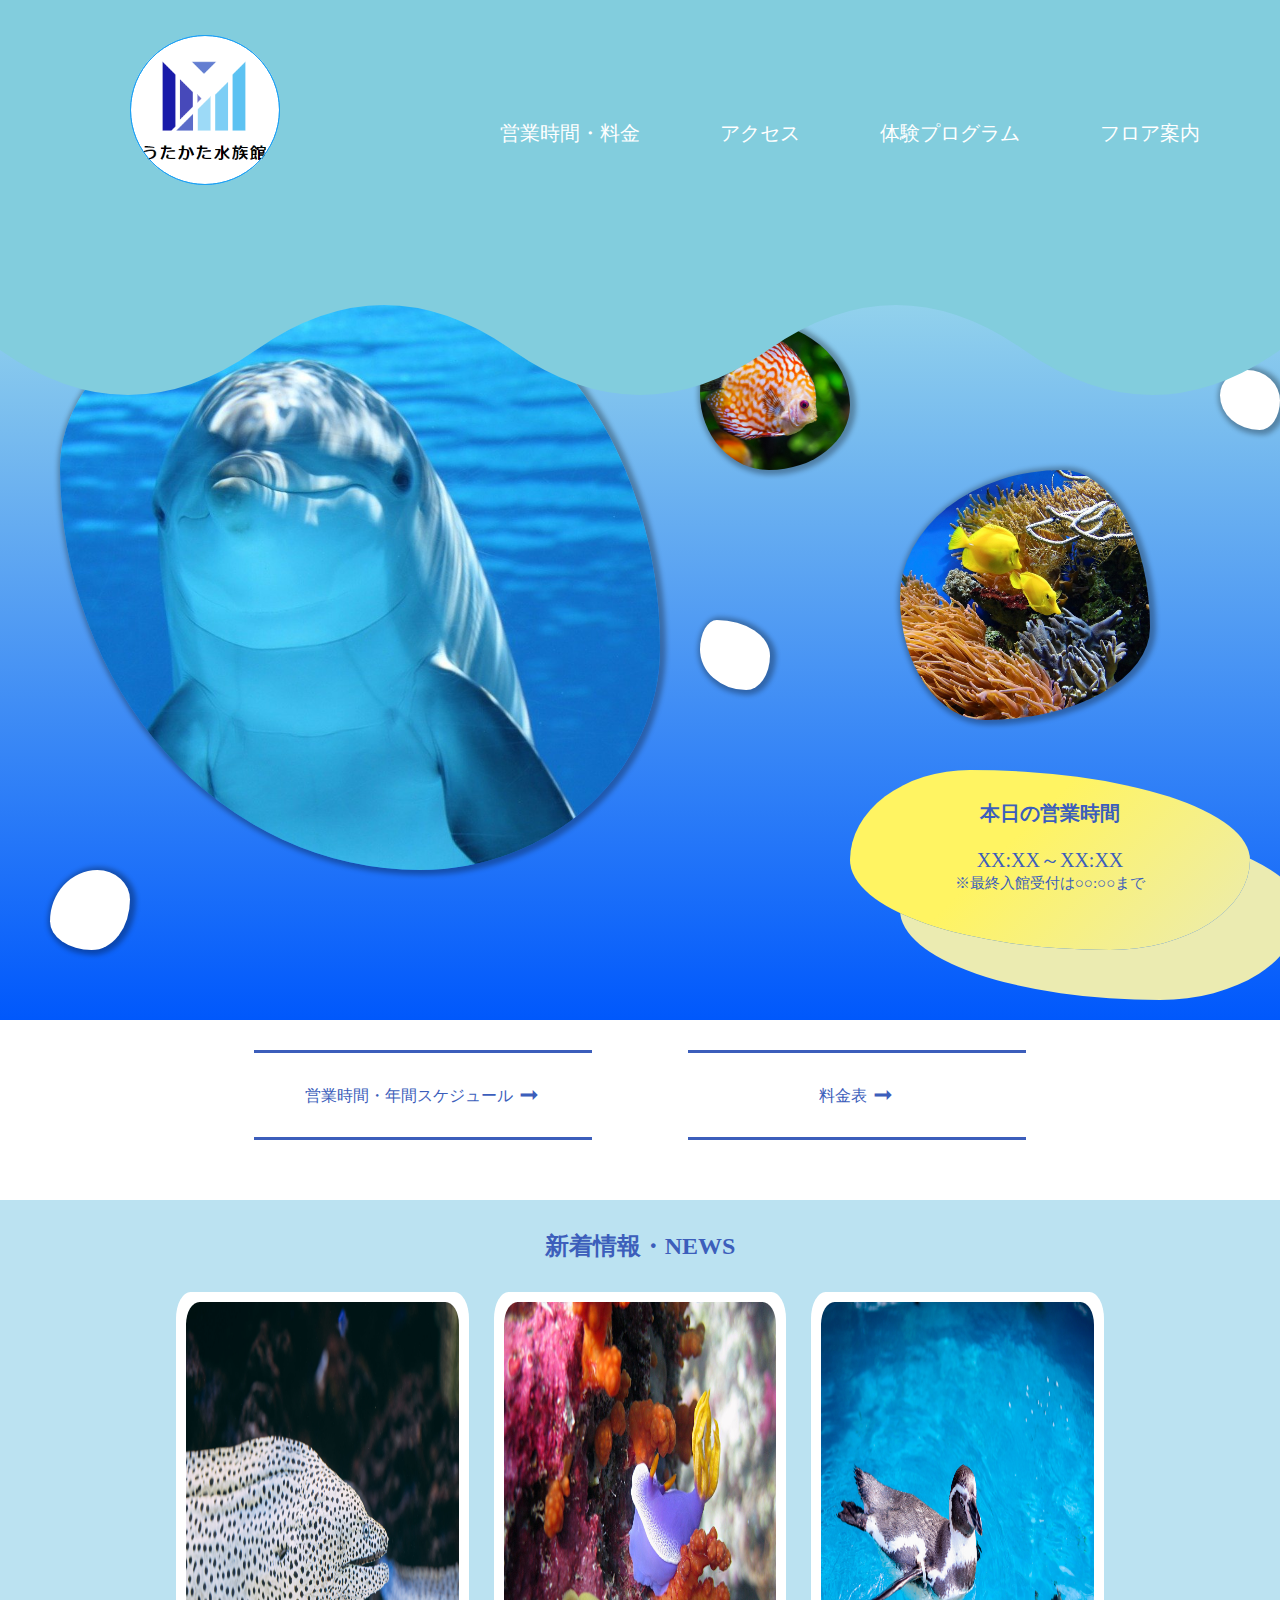
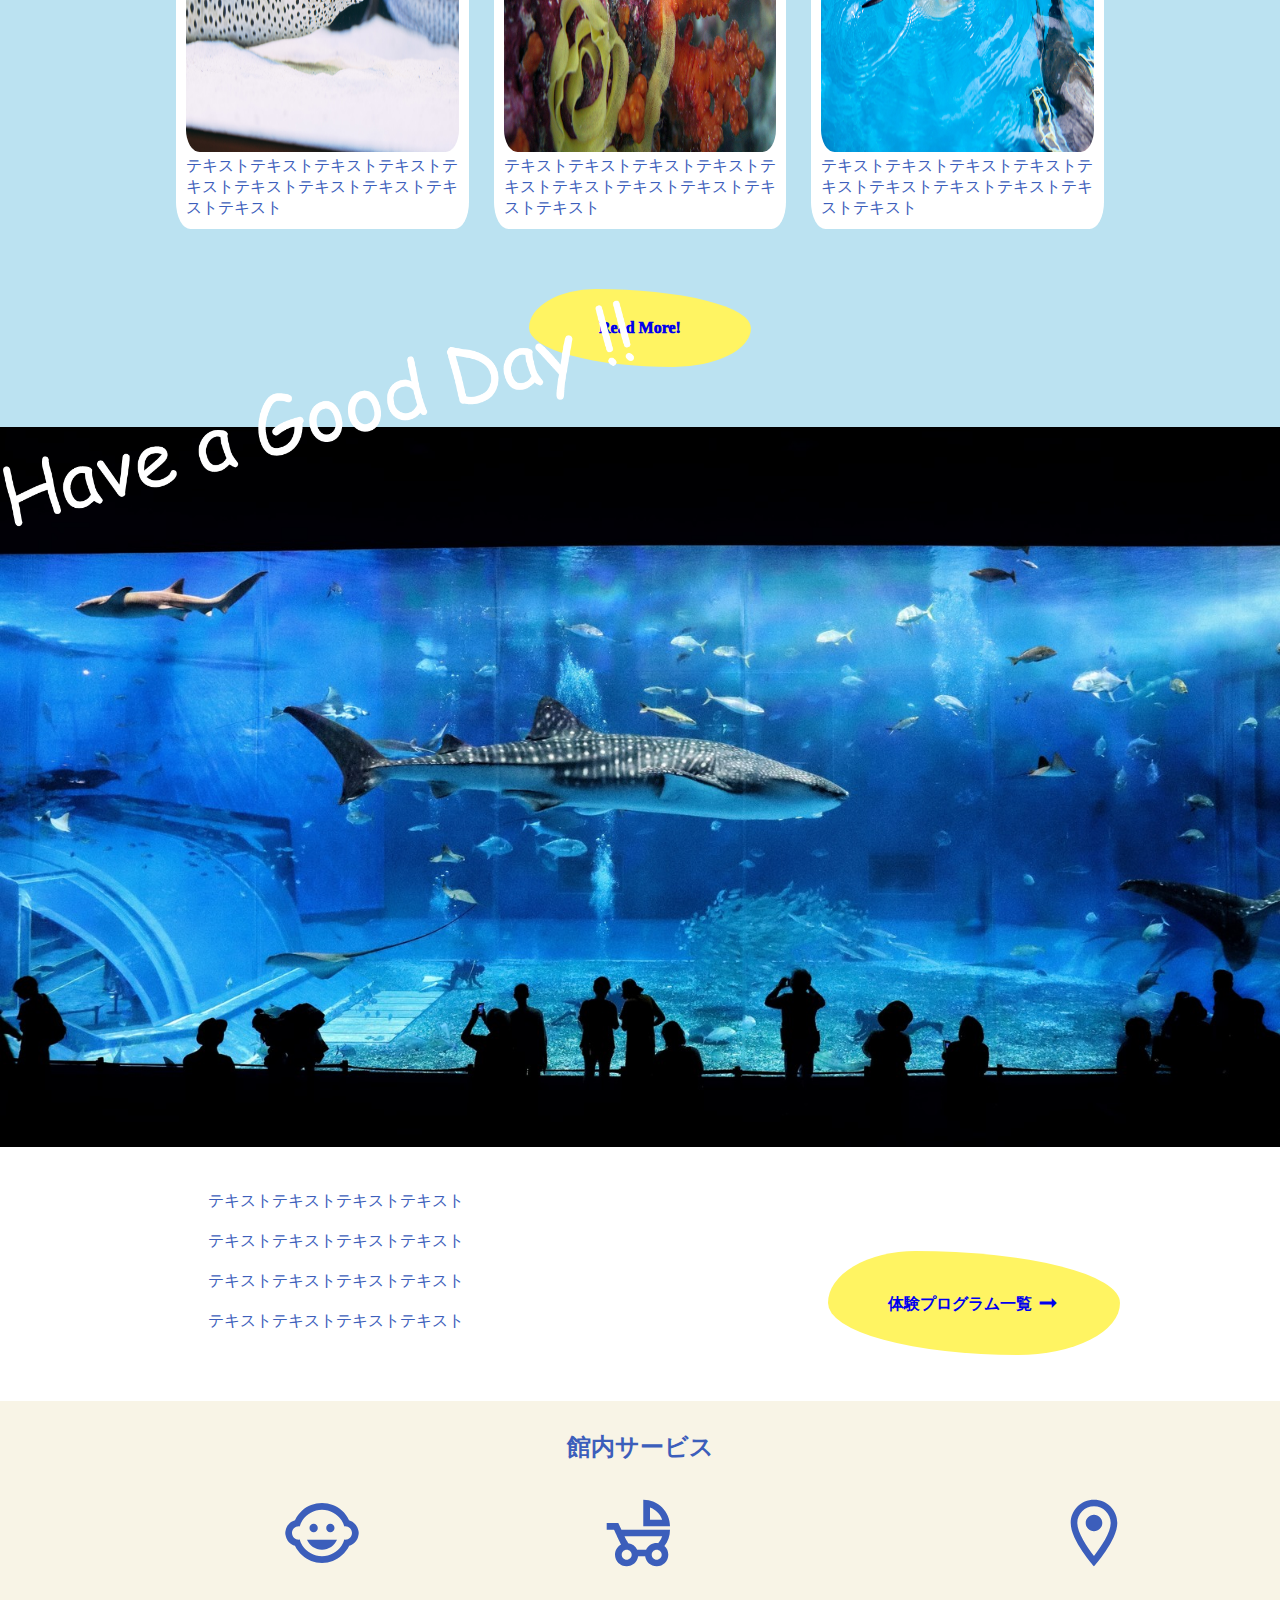
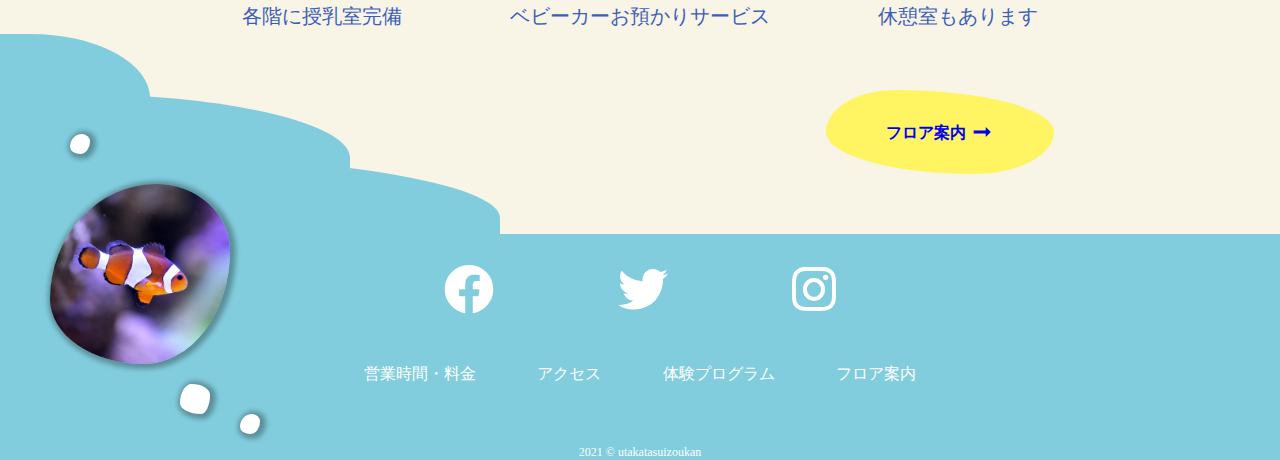
==== utakata/index.html @ a115dca4 "first commit" ====
<!DOCTYPE html>
<html lang="ja">
<head>
  <meta charset="utf-8">
  <link rel="stylesheet" href="css/style.css">
  <link href="https://fonts.googleapis.com/icon?family=Material+Icons+Outlined" rel="stylesheet">
  <link href="https://use.fontawesome.com/releases/v5.0.0/css/all.css" rel="stylesheet">

</head>
<body>
  <header id="header">
    <div class="header-wrapper">
      <div class="logo-img"></div>
      <nav>
        <ul>
          <li><a href="#">営業時間・料金</a></li>
          <li><a href="#">アクセス</a></li>
          <li><a href="#">体験プログラム</a></li>
          <li><a href="#">フロア案内</a></li>
        </ul>
      </nav>
    </div>
    <svg xmlns="http://www.w3.org/2000/svg" xmlns:xlink="http://www.w3.org/1999/xlink" viewBox="0 0 100 100" preserveAspectRatio="none" id="svg-bg">
      <path d="M0,0 v50 q10,10 20,0 t20,0 t20,0 t20,0 t20,0 v-50 Z" fill="#82cddd"></path>
    </svg>
  </header>

  <main>
    <div id="top-wrapper">
      <div class="dolphin"></div>
      <div class="fish1"></div>
      <div class="fish2"></div>
      <div class="bubble1"></div>
      <div class="bubble2"></div>
      <div class="bubble3"></div>
      <div class="bubble4"></div>
      <div class="today">
        <h4>本日の営業時間</h4>
        <p>XX:XX～XX:XX</p>
        <p>※最終入館受付は○○:○○まで</p> 
      </div>
    </div>
    <div id="link-wrapper" class="container">
      <a href="#" id="calendar">営業時間・年間スケジュール
        <span class="material-icons-outlined" id="arrow">
        arrow_right_alt</span>
      </a>
      <a href="#" id="price">料金表
        <span class="material-icons-outlined" id="arrow">
        arrow_right_alt</span>
      </a>
    </div>

    <div id="news-wrapper" class="container">
      <h2>新着情報・NEWS</h2>
      <div class="diary">
        <a href="" class="contents">
          <img src="img/diary_contents_1.jpg" alt="">
          <p>テキストテキストテキストテキストテキストテキストテキストテキストテキストテキスト
        　</p>        
        </a>
        <a href="" class="contents">
          <img src="img/diary_contents_2.jpg" alt="">
          <p>テキストテキストテキストテキストテキストテキストテキストテキストテキストテキスト
        　</p>        
        </a>
        <a href="" class="contents">
          <img src="img/diary_contents_3.jpg" alt="">
          <p>テキストテキストテキストテキストテキストテキストテキストテキストテキストテキスト
        　</p>        
        </a> 
      </div>
      <a href="#" id="read-more">Read More!</a>
    </div>

    <div id="program-wrapper">
      <img src="img/top_slide_1.jpg" alt="体験プログラムの画像です" id="slide">
      <img  id="message" src="img/パス 7.png" alt="">
      <div id="introduce" class="container">
        <p>テキストテキストテキストテキスト<br>テキストテキストテキストテキスト<br>テキストテキストテキストテキスト<br>テキストテキストテキストテキスト</p>
        <a href="#" id="programs">体験プログラム一覧
          <span class="material-icons-outlined" id="arrow">  
            arrow_right_alt
          </span>
        </a>
      </div>
    </div>

    <div id="service-wrapper">
      <div class="container">
        <h2>館内サービス</h2>
        <div class="flex-service">
          <div class="service">
            <span class="material-icons-outlined">
              child_care
            </span>
            <p>各階に授乳室完備</p>
          </div>
          <div class="service">
            <span class="material-icons-outlined">
              child_friendly
              </span>
            <p>ベビーカーお預かりサービス</p>
          </div>
          <div class="service">
            <span class="material-icons-outlined">
              bedroom_baby
            </span>
            <p>休憩室もあります</p>
          </div>
        </div>
        <a href="#" id="floor-map">フロア案内
          <span class="material-icons-outlined" id="arrow">
            arrow_right_alt
          </span>
        </a>
      </div>
    </div>
  </main>
  <footer id="footer">
    <div class="container">
      <div class="sns-icon">
        <ul> 
          <li><i class="fab fa-facebook"></i></li>
          <li><i class="fab fa-twitter"></i></li>
          <li><i class="fab fa-instagram"></i></li>
        </ul>
      </div>
      <nav class="footer-menu">
        <ul>
          <li><a href="#">営業時間・料金</a></li>
          <li><a href="#">アクセス</a></li>
          <li><a href="#">体験プログラム</a></li>
          <li><a href="#">フロア案内</a></li>
        </ul>
      </nav> 
    </div>
    <p>2021 © utakatasuizoukan</p>
    <div class="footer-deco1"></div>
    <div class="footer-deco2"></div>
    <div class="footer-deco3"></div>
    <div class="fish-logo"></div>
    <div class="bubble5"></div>
    <div class="bubble6"></div>
    <div class="bubble7"></div>
  </footer>

  <script src="js/main.js"></script>

</body>
</html>
---- utakata/css/style.css ----
* {
  margin: 0;
  padding: 0;
  box-sizing: border-box;
}

html, body {
  font-size: 100%;
  color: #3C5EBB;
  width: 100%;
  height: auto;
}

ul {
  list-style: none;
  margin: 0;
  padding: 0;
}

a {
  text-decoration: none;
  user-select: none;
}

img {
  max-width: 100%;
}

.container {
  width: 80%;
  margin: 0 auto;
  padding: 30px 30px 60px 30px;
}

#arrow {
  vertical-align: bottom;
  font-weight: bold;
}

/* ------------------------------------
ヘッダー部分
------------------------------------ */
#header {
  width: 100%;
  height: 210px;  
}

#header .header-wrapper {
  position: relative;
  display: flex;
  justify-content: space-between;
  z-index: 1;
}

#header .header-wrapper .logo-img {
  width: 150px;
  height: 150px;
  background: url(../img/logo.png);
  background-position: center;
  background-size: cover;
  border-radius: 50%;
  margin-left: 130px;
  margin-top: 35px;
  cursor: pointer;
}

.logo-img::before, .logo-img::after {
  content: "";
  display: block;
  position: absolute;
  top: 35px;
  left: 130px;
  margin: auto;
  width: 150px;
  height: 150px;
  border: 1px solid #1da1f2;
  border-radius: 50%;
  box-sizing: border-box;
  pointer-events: none;
}

.logo-ing:hover {
  box-shadow: 0 0 20px #1da1f2;
}

.logo-img:hover::before, 
.logo-img:hover::after {
  animation: pulsate 2s linear infinite;
}

.logo-img:hover::after {
  animation-delay: 1s;
}

@keyframes pulsate {
  0% {
    transform: scale(1);
    opacity: 1;
  }

  100% {
    transform: scale(2);
    opacity: 0;
  }
}

#header .header-wrapper ul {
  display: flex;
  margin-top: 120px; 
}

#header .header-wrapper ul li {
  margin-right: 80px;
}

#header .header-wrapper ul li a {
  color: white;
  font-size: 20px;
  transition: all 1s;
}

#header .header-wrapper ul li a:hover {
  color: #3C5EBB;
  opacity: 0.8;
  font-size: 25px;
  transition: all 1s;
}


#header #svg-bg {
  position: absolute;
  width: 100%;
  height: 100%;
  top: -100px;
  left: 0;
}


/* ----------------------------------------
トップ部分
---------------------------------------- */
#top-wrapper {
  background: linear-gradient(#ade8e9, #0058fc);
  height: 850px;
  margin-top: -40px;
  padding-top: 60px;
  position: relative;
  z-index: -1;
}

#top-wrapper .dolphin {
  width: 600px;
  height: 600px;
  background-image: url(../img/top_wrap_1.jpg);
  background-position: center;
  background-size: cover;
  border-radius: 51% 49% 40% 60% / 33% 63% 37% 67%;
  box-shadow: 2px 1px 5px 4px rgba(0, 0, 0, 0.3);
  position: absolute;
  top: 100px;
  left: 60px;
}

#top-wrapper .fish1 {
  width: 250px;
  height: 250px;
  background: white;
  position: absolute;
  top: 300px;
  left: 900px;
  background-image: url(../img/top_wrap_2.jpg);
  background-position: center;
  background-size: cover;
  border-radius: 65% 35% 66% 34% / 51% 63% 37% 49%; 
  box-shadow: 2px 1px 5px 4px rgba(0, 0, 0, 0.3);
}

#top-wrapper .fish2 {
  width: 150px;
  height: 150px;
  background: white;
  position: absolute;
  top: 150px;
  left: 700px;
  background-image: url(../img/top_wrap_3.jpg);
  background-position: center;
  background-size: cover;
  border-radius: 32% 68% 54% 46% / 49% 57% 43% 51%;
  box-shadow: 2px 1px 5px 4px rgba(0, 0, 0, 0.3);
}

#top-wrapper .bubble1 {
  width: 80px;
  height: 80px;
  background: white;
  border-radius: 59% 41% 48% 52% / 64% 37% 63% 36%;
  box-shadow: 2px 1px 5px 4px rgba(0, 0, 0, 0.3);
  position: absolute;
  top: 700px;
  left: 50px;
}

#top-wrapper .bubble2 {
  width: 80px;
  height: 80px;
  background: white;
  border-radius: 39% 61% 31% 69% / 64% 37% 63% 36%;
  box-shadow: 2px 1px 5px 4px rgba(0, 0, 0, 0.3);
  position: absolute;
  top: 90px;
  left: 1000px;
}

#top-wrapper .bubble3 {
  width: 70px;
  height: 70px;
  background: white;
  border-radius: 24% 76% 34% 66% / 42% 51% 49% 58%; 
  box-shadow: 2px 1px 5px 4px rgba(0, 0, 0, 0.3);
  position: absolute;
  top: 450px;
  left: 700px;
}

#top-wrapper .bubble4 {
  width: 60px;
  height: 60px;
  background: white;
  border-radius: 45% 55% 34% 66% / 42% 51% 49% 58%;
  box-shadow: 2px 1px 5px 4px rgba(0, 0, 0, 0.3);
  position: absolute;
  top: 200px;
  left: 1220px;
}


#top-wrapper .today {
  background: #FFF462;
  width: 400px;
  height: 180px;
  /* border: 1px solid #333; */
  position: absolute;
  top: 600px;
  left: 850px;
  text-align: center;
  padding: 30px;
  font-size: 20px;
  border-radius: 30% 70% 35% 65% / 50% 50% 50% 50%;
  box-shadow: 50px 50px 0 #ebebb1;
  background: -webkit-linear-gradient(-45deg, #FFF462 40%, #ebebb1 100%); 
}


#top-wrapper .today h4 {
  margin-bottom: 20px;
}

#top-wrapper .today p:nth-child(3) {
  font-size: 15px;
}

/* ----------------------------------
営業カレンダー・料金表リンク部分
---------------------------------- */
#link-wrapper {
  display: flex;
  justify-content: space-evenly;
}

#link-wrapper a {
  display: inline-block;
  width: 35%;
  text-align: center;
  color: #3C5EBB;
  transition: all 1s;
}

#link-wrapper a:hover {
  opacity: 0.7;
  transform: scale(1.1);
  transition: all 1s;
}

#link-wrapper #calendar {
  padding: 30px;
  border-top: 3px solid #3C5EBB;
  border-bottom: 3px solid #3C5EBB;
}

#link-wrapper #price {
  padding: 30px;
  border-top: 3px solid #3C5EBB;
  border-bottom: 3px solid #3C5EBB;
}

/* --------------------------------------------
ニュース部分
-------------------------------------------- */
#news-wrapper {
  text-align: center;
  width: 100%;
  background: #BBE2F1;
}

#news-wrapper h2 {
  margin-bottom: 30px;
}

#news-wrapper .diary {
  width: 80%;
  margin: 0 auto;
  display: flex;
  justify-content: space-evenly;
}

#news-wrapper .diary .contents {
  background: white;
  width: 30%; 
  padding: 10px;
  border-radius: 5%;
  color: #3C5EBB;
}

#news-wrapper .diary .contents:hover {
  opacity: 0.8;
}

#news-wrapper .diary .contents img {
  width: 100%;
  height: 50vh;
  border-radius: 5%;
}

#news-wrapper .diary .contents p {
  text-align: left;
}

#news-wrapper #read-more {
  display: inline-block;
  background: #FFF462;
  padding: 30px 70px; 
  border-radius: 30% 70% 35% 65% / 50% 50% 50% 50%;
  margin: 60px 0 auto;
  font-weight: 1000;
  transition: all 1s;
}

#news-wrapper #read-more:hover {
  opacity: 0.8;
  transform: scale(1.2, 1.2);
  transition: all 1s;
}



/* 
------------------------------------------
体験・プログラム部分
------------------------------------------ */
#program-wrapper #slide {
  width: 100%;
  height: 80vh;
  object-fit: cover;
}

#program-wrapper #message {
  width: 50%;
  position: absolute;
  top: 1900px;
  left: 0;
  transition: rotate(-10deg);
}

#program-wrapper #introduce {
  position: relative;
}

#program-wrapper #introduce p {
  display: inline-block;
  line-height: 40px;
  margin-left: 50px;
  background: white;
  
}

#program-wrapper #introduce a {
  display: inline-block;
  position: absolute;
  top: 100px;
  left: 700px;
  background: #FFF462;
  padding: 40px 60px; 
  border-radius: 30% 70% 35% 65% / 50% 50% 50% 50%;
  font-weight: 1000;
  transition: all 1s;
}

#program-wrapper #introduce a:hover {
  opacity: 0.7;
  transform: scale(1.2, 1.2);
  transition: all 1s;
}


/* ---------------------------------------
館内サービス部分
--------------------------------------- */
#service-wrapper {
  background: #F8F4E6;
  text-align: center;
}

#service-wrapper .flex-service {
  display: flex;
  justify-content: space-evenly;
  
}

#service-wrapper .flex-service .service {
  width: 30%;
  margin: 0 10px;
}

#service-wrapper .flex-service .service .material-icons-outlined {
  font-size: 80px;
  margin: 30px 0;
}

#service-wrapper .flex-service .service p {
  font-size: 20px;
}

#service-wrapper #floor-map {
  display: inline-block;
  margin: 60px 0 0 600px; 
  background: #FFF462;
  padding: 30px 60px; 
  border-radius: 30% 70% 35% 65% / 50% 50% 50% 50%;
  font-weight: 1000;
  transition: all 1s;
}

#service-wrapper #floor-map:hover {
  opacity: 0.8;
  transform: scale(1.2, 1.2);
  transition: all 1s;
}


/* -----------------------------------------
フッター部分
----------------------------------------- */
#footer {
  background: #82cddd;
  color: white;
  position: relative;
}


#footer  .sns-icon ul {
  text-align: center;
  
}

#footer  .sns-icon ul li {
  display: inline-block;
  margin: 0 60px;
}

#footer .sns-icon i {
  font-size: 50px;
  cursor: pointer;
  transition: all 1s;
}

#footer .sns-icon i:hover {
  color: #3C5EBB;
  opacity: 0.8;
  transform: scale(1.5, 1.5);
  transition: all 1s;

}


#footer .footer-menu {
  width: 70%;
  margin: 0 auto;
}

#footer .footer-menu ul {
  display: flex;
  justify-content: space-evenly;
  margin-top: 50px;
  align-items: center;
}

#footer .footer-menu ul li a {
  color: white;
  transition: all 1s;
}

#footer .footer-menu ul li a:hover {
  color: #3C5EBB;
  opacity: 0.8;
  font-size: 20px;
  transition: all 1s;
}

#footer p {
  font-size: 12px;
  text-align: center;
}

#footer .footer-deco1 {
  width: 150px;
  height: 80px;
  border-top-right-radius: 80%;
  background: #82cddd;
  position: absolute;
  top: -200px;
  left: 0; 
}

#footer .footer-deco2 {
  width: 350px;
  height: 80px;
  border-top-right-radius: 80%;
  background: #82cddd;
  position: absolute;
  top: -140px;
  left: 0; 
}

#footer .footer-deco3 {
  width: 500px;
  height: 80px;
  border-top-right-radius: 80%;
  background: #82cddd;
  position: absolute;
  top: -80px;
  left: 0;
}

#footer .fish-logo {
  width: 180px;
  height: 180px;
  background: url(../img/footer_logo.jpg);
  background-position: center;
  background-size: cover;
  border-radius: 59% 41% 48% 52% / 64% 37% 63% 36%;
  box-shadow: 2px 1px 5px 4px rgba(0, 0, 0, 0.3);
  position: absolute;
  top: -50px;
  left: 50px;
}

#footer .bubble5 {
  width: 20px;
  height: 20px;
  background: white;
  border-radius: 59% 41% 48% 52% / 64% 37% 63% 36%;
  box-shadow: 2px 1px 5px 4px rgba(0, 0, 0, 0.3);
  position: absolute;
  top: -100px;
  left: 70px;
}

#footer .bubble6 {
  width: 30px;
  height: 30px;
  background: white;
  border-radius: 39% 61% 31% 69% / 64% 37% 63% 36%;
  box-shadow: 2px 1px 5px 4px rgba(0, 0, 0, 0.3);
  position: absolute;
  top: 150px;
  left: 180px;
}

#footer .bubble7 {
  width: 20px;
  height: 20px;
  background: white;
  border-radius: 59% 41% 48% 52% / 64% 37% 63% 36%;
  box-shadow: 2px 1px 5px 4px rgba(0, 0, 0, 0.3);
  position: absolute;
  top: 180px;
  left: 240px;
}
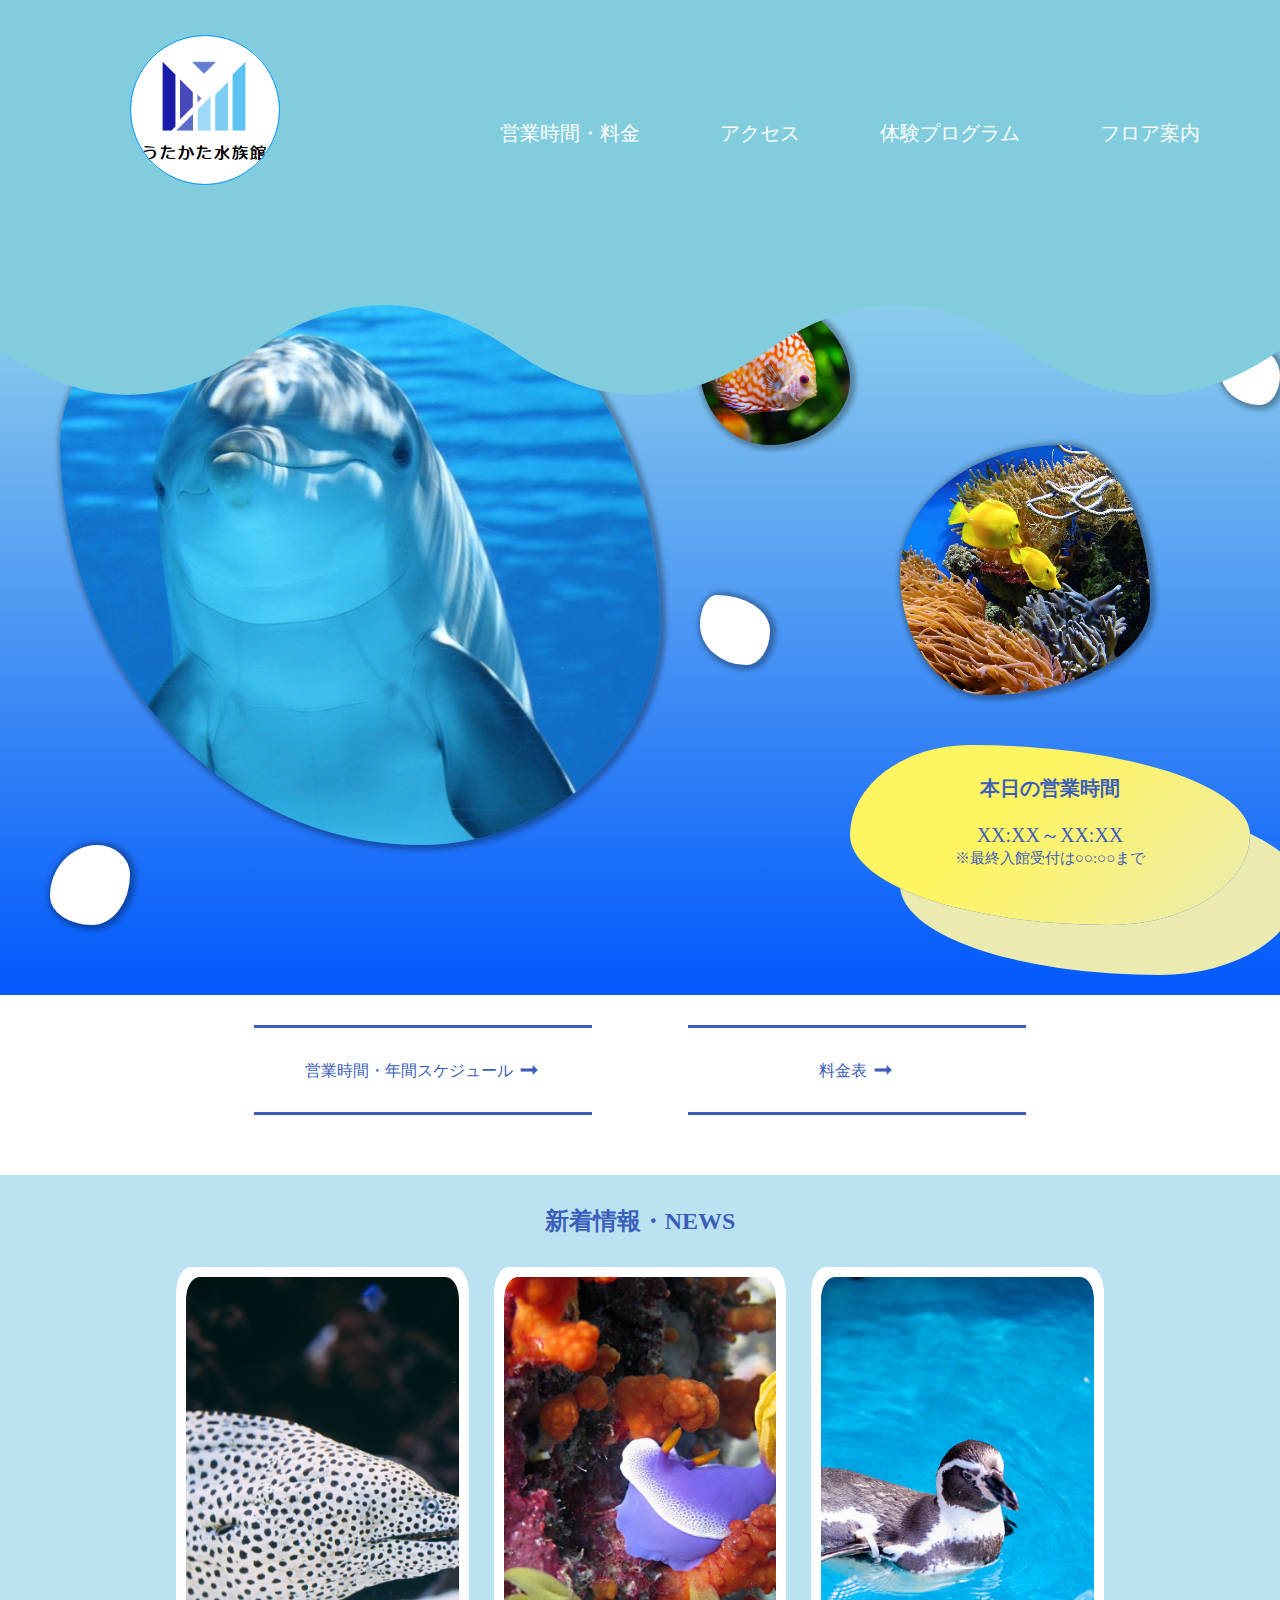
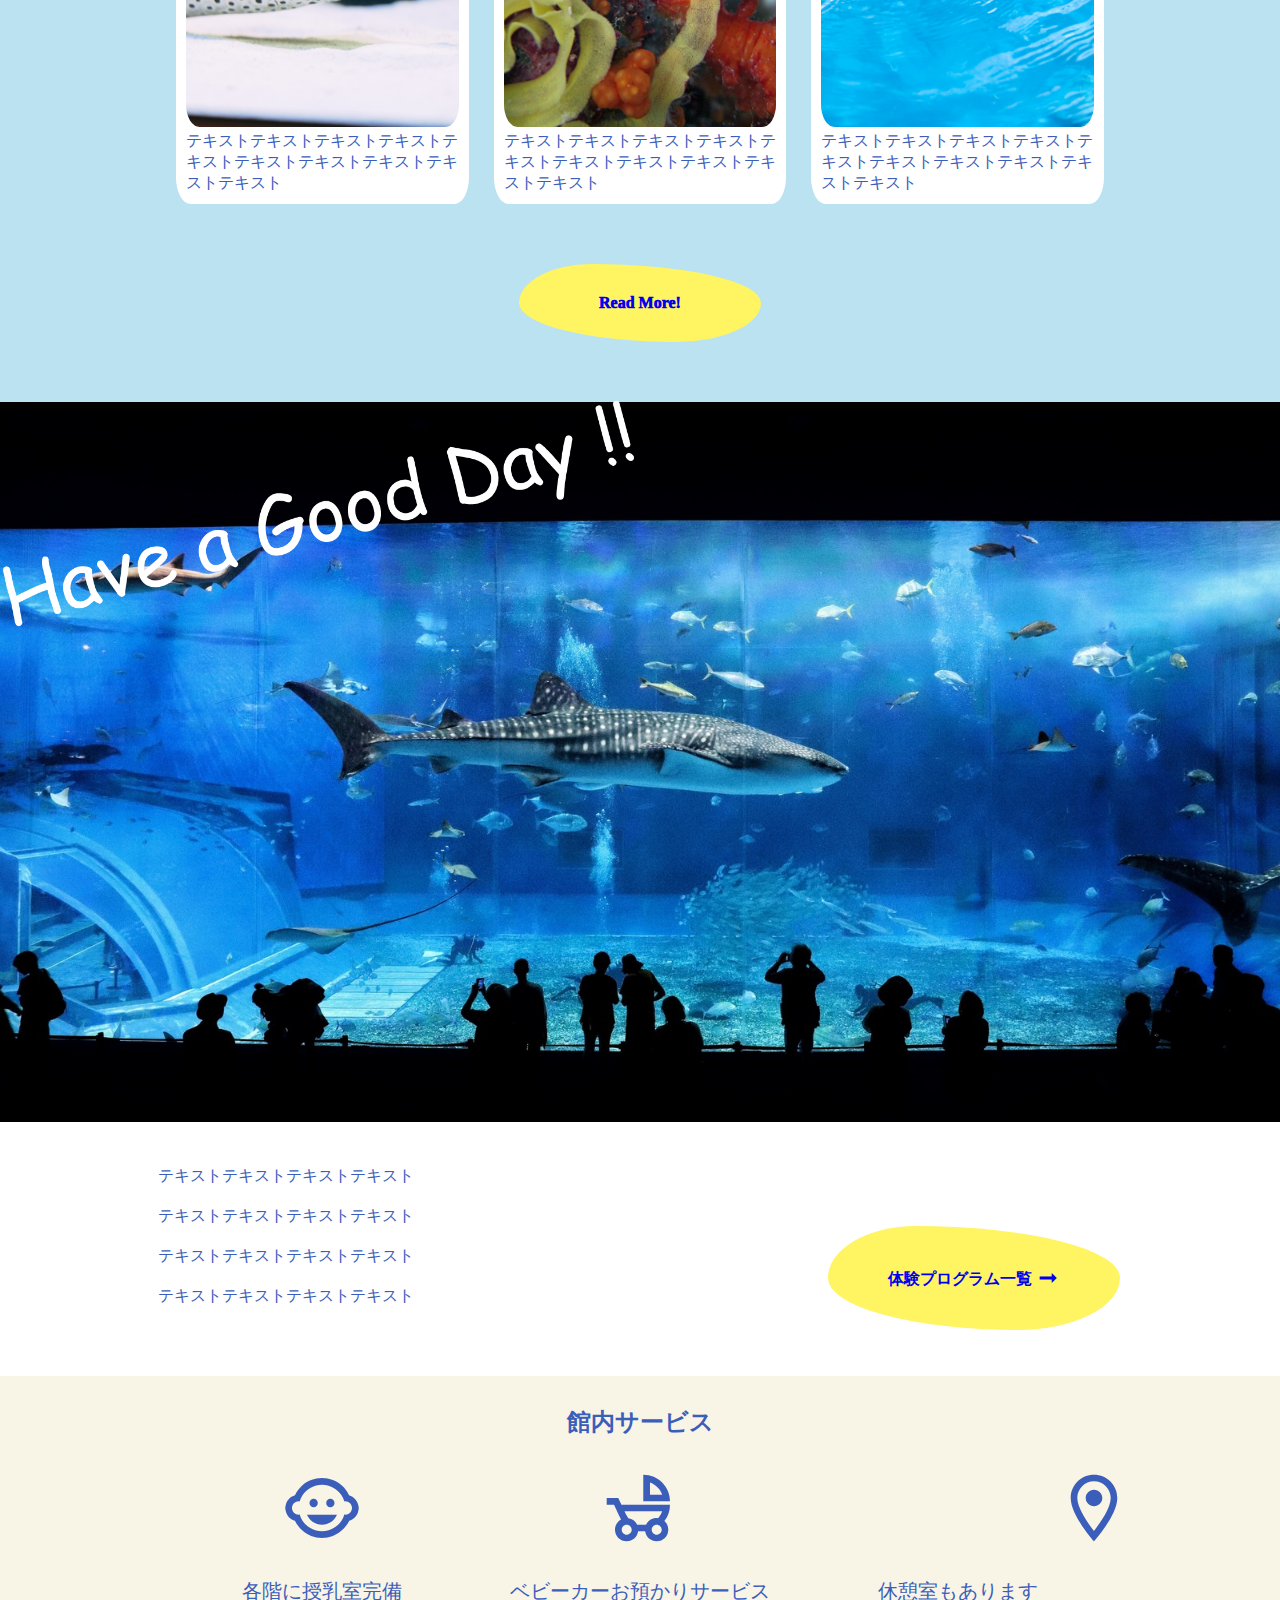
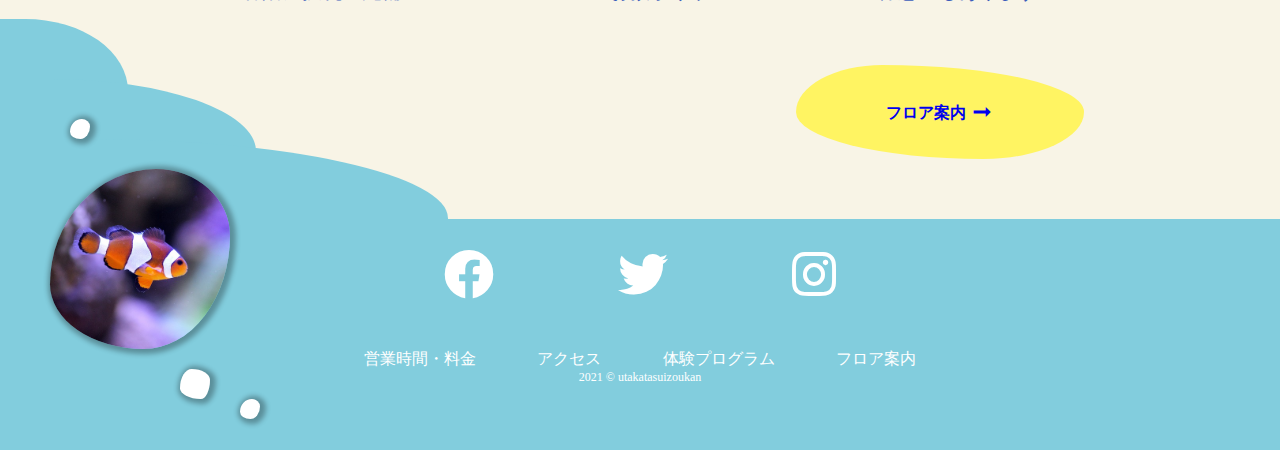
==== commit 8b300291: "jsファイル作成、cssレスポンシブ設定”" ====
--- a/utakata/index.html
+++ b/utakata/index.html
@@ -2,6 +2,7 @@
 <html lang="ja">
 <head>
   <meta charset="utf-8">
+  <meta name=”viewport” content=”width=device-width,initial-scale=1.0″>
   <link rel="stylesheet" href="css/style.css">
   <link href="https://fonts.googleapis.com/icon?family=Material+Icons+Outlined" rel="stylesheet">
   <link href="https://use.fontawesome.com/releases/v5.0.0/css/all.css" rel="stylesheet">
@@ -13,9 +14,9 @@
       <div class="logo-img"></div>
       <nav>
         <ul>
-          <li><a href="#">営業時間・料金</a></li>
-          <li><a href="#">アクセス</a></li>
-          <li><a href="#">体験プログラム</a></li>
+          <li><a href="price.html#schedule">営業時間・料金</a></li>
+          <li><a href="acsess.html#acsess-map">アクセス</a></li>
+          <li><a href="program.html#program">体験プログラム</a></li>
           <li><a href="#">フロア案内</a></li>
         </ul>
       </nav>
@@ -39,13 +40,23 @@
         <p>XX:XX～XX:XX</p>
         <p>※最終入館受付は○○:○○まで</p> 
       </div>
+      <!-- <div class="today-sp">
+        <h4>本日の営業時間</h4>
+        <p>XX:XX～XX:XX</p>
+        <p>※最終入館受付は○○:○○まで</p>   
+      </div> -->
+    </div>
+    <div id="today-sp">
+      <h4>本日の営業時間</h4>
+      <p>XX:XX～XX:XX</p>
+      <p>※最終入館受付は○○:○○まで</p>  
     </div>
     <div id="link-wrapper" class="container">
-      <a href="#" id="calendar">営業時間・年間スケジュール
+      <a href="price.html#schedule" id="calendar">営業時間・年間スケジュール
         <span class="material-icons-outlined" id="arrow">
         arrow_right_alt</span>
       </a>
-      <a href="#" id="price">料金表
+      <a href="price.html#price" id="price">料金表
         <span class="material-icons-outlined" id="arrow">
         arrow_right_alt</span>
       </a>
@@ -78,7 +89,7 @@
       <img  id="message" src="img/パス 7.png" alt="">
       <div id="introduce" class="container">
         <p>テキストテキストテキストテキスト<br>テキストテキストテキストテキスト<br>テキストテキストテキストテキスト<br>テキストテキストテキストテキスト</p>
-        <a href="#" id="programs">体験プログラム一覧
+        <a href="program.html#program" id="programs">体験プログラム一覧
           <span class="material-icons-outlined" id="arrow">  
             arrow_right_alt
           </span>
@@ -117,6 +128,7 @@
       </div>
     </div>
   </main>
+  
   <footer id="footer">
     <div class="container">
       <div class="sns-icon">
@@ -128,24 +140,23 @@
       </div>
       <nav class="footer-menu">
         <ul>
-          <li><a href="#">営業時間・料金</a></li>
-          <li><a href="#">アクセス</a></li>
-          <li><a href="#">体験プログラム</a></li>
+          <li><a href="price.html#schedule">営業時間・料金</a></li>
+          <li><a href="acsess.html#acsess-map">アクセス</a></li>
+          <li><a href="program.html#program">体験プログラム</a></li>
           <li><a href="#">フロア案内</a></li>
         </ul>
       </nav> 
+      <p>2021 © utakatasuizoukan</p>
+      <div class="footer-deco1"></div>
+      <div class="footer-deco2"></div>
+      <div class="footer-deco3"></div>
+      <div class="fish-logo"></div>
+      <div class="bubble5"></div>
+      <div class="bubble6"></div>
+      <div class="bubble7"></div>
     </div>
-    <p>2021 © utakatasuizoukan</p>
-    <div class="footer-deco1"></div>
-    <div class="footer-deco2"></div>
-    <div class="footer-deco3"></div>
-    <div class="fish-logo"></div>
-    <div class="bubble5"></div>
-    <div class="bubble6"></div>
-    <div class="bubble7"></div>
   </footer>
 
   <script src="js/main.js"></script>
-
 </body>
 </html>--- a/utakata/css/style.css
+++ b/utakata/css/style.css
@@ -42,7 +42,7 @@
 ------------------------------------ */
 #header {
   width: 100%;
-  height: 210px;  
+  height: auto;  
 }
 
 #header .header-wrapper {
@@ -141,6 +141,7 @@
 ---------------------------------------- */
 #top-wrapper {
   background: linear-gradient(#ade8e9, #0058fc);
+  width: 100%;
   height: 850px;
   margin-top: -40px;
   padding-top: 60px;
@@ -238,7 +239,6 @@
   background: #FFF462;
   width: 400px;
   height: 180px;
-  /* border: 1px solid #333; */
   position: absolute;
   top: 600px;
   left: 850px;
@@ -259,6 +259,27 @@
   font-size: 15px;
 }
 
+/* --------------------------------------
+モバイル版「本日の営業時間」
+-------------------------------------- */
+#today-sp {
+  background: #FFF462;
+  width: 100%;
+  font-size: 20px;
+  text-align: center;
+  display: none;
+}
+
+#today-sp h4 {
+  margin-bottom: 20px;
+}
+
+#today-sp p:nth-child(3) {
+  font-size: 15px;
+}
+
+
+
 /* ----------------------------------
 営業カレンダー・料金表リンク部分
 ---------------------------------- */
@@ -319,16 +340,21 @@
   padding: 10px;
   border-radius: 5%;
   color: #3C5EBB;
+  transition: all 1s;
+  display: block;   /* 追加 */
 }
 
 #news-wrapper .diary .contents:hover {
   opacity: 0.8;
+  transform: scale(1.1, 1.1);
+  transition: all 1s;
 }
 
 #news-wrapper .diary .contents img {
   width: 100%;
   height: 50vh;
   border-radius: 5%;
+  object-fit: cover;  /* 追加 */
 }
 
 #news-wrapper .diary .contents p {
@@ -338,7 +364,7 @@
 #news-wrapper #read-more {
   display: inline-block;
   background: #FFF462;
-  padding: 30px 70px; 
+  padding: 30px 80px; 
   border-radius: 30% 70% 35% 65% / 50% 50% 50% 50%;
   margin: 60px 0 auto;
   font-weight: 1000;
@@ -366,9 +392,8 @@
 #program-wrapper #message {
   width: 50%;
   position: absolute;
-  top: 1900px;
+  top: 2000px;
   left: 0;
-  transition: rotate(-10deg);
 }
 
 #program-wrapper #introduce {
@@ -378,9 +403,7 @@
 #program-wrapper #introduce p {
   display: inline-block;
   line-height: 40px;
-  margin-left: 50px;
-  background: white;
-  
+  background: white;  
 }
 
 #program-wrapper #introduce a {
@@ -395,6 +418,7 @@
   transition: all 1s;
 }
 
+
 #program-wrapper #introduce a:hover {
   opacity: 0.7;
   transform: scale(1.2, 1.2);
@@ -413,7 +437,6 @@
 #service-wrapper .flex-service {
   display: flex;
   justify-content: space-evenly;
-  
 }
 
 #service-wrapper .flex-service .service {
@@ -434,7 +457,7 @@
   display: inline-block;
   margin: 60px 0 0 600px; 
   background: #FFF462;
-  padding: 30px 60px; 
+  padding: 35px 90px; 
   border-radius: 30% 70% 35% 65% / 50% 50% 50% 50%;
   font-weight: 1000;
   transition: all 1s;
@@ -459,7 +482,6 @@
 
 #footer  .sns-icon ul {
   text-align: center;
-  
 }
 
 #footer  .sns-icon ul li {
@@ -478,7 +500,6 @@
   opacity: 0.8;
   transform: scale(1.5, 1.5);
   transition: all 1s;
-
 }
 
 
@@ -509,11 +530,12 @@
 #footer p {
   font-size: 12px;
   text-align: center;
+  padding-bottom: 5px;
 }
 
 #footer .footer-deco1 {
-  width: 150px;
-  height: 80px;
+  width: 10%;
+  height: 10vh;
   border-top-right-radius: 80%;
   background: #82cddd;
   position: absolute;
@@ -522,8 +544,8 @@
 }
 
 #footer .footer-deco2 {
-  width: 350px;
-  height: 80px;
+  width: 20%;
+  height: 10vh;
   border-top-right-radius: 80%;
   background: #82cddd;
   position: absolute;
@@ -532,8 +554,8 @@
 }
 
 #footer .footer-deco3 {
-  width: 500px;
-  height: 80px;
+  width: 35%;
+  height: 11vh;
   border-top-right-radius: 80%;
   background: #82cddd;
   position: absolute;
@@ -588,18 +610,218 @@
 }
 
 
-
-
-
-
-
-
-
-
-
-
-
-
-
-
-
+/* --------------------------------
+レスポンシブ
+-------------------------------- */
+@media (max-width: 600px) {
+
+  /* ---------------------------------
+  ヘッダー
+  --------------------------------- */
+  #header {
+    width: 100%;
+    height: 20vh;
+  }
+  
+  #header .header-wrapper {
+    display: none;
+  }
+
+  #header #svg-bg {
+    height: 70%;
+  }
+
+  /* --------------------------------
+  トップ画像部分
+  -------------------------------- */
+  #top-wrapper {
+    height: 70vh;
+    background-image: url(../img/top_wrap_1.jpg);
+    background-position: center;
+    background-size: cover;
+    object-fit: cover;
+  }
+
+  #top-wrapper .dolphin,.fish1,.fish2,.bubble1,.bubble2,.bubble3,.bubble4 {
+    display: none;
+  }
+
+  #top-wrapper .today {
+    display: none;
+  }
+
+  /* ------------------------------------
+  モバイル版「本日の営業時間」を表示させる
+  ------------------------------------ */
+  #today-sp {
+    display: block;
+  }
+
+  /* ------------------------------
+  営業時間・料金表リンク
+  ------------------------------ */
+  #link-wrapper {
+    display: flex;
+    flex-direction: column;
+    justify-content: center;
+    align-items: center;
+  }
+
+  #link-wrapper a {
+    width:  90%;
+  }
+
+  #link-wrapper a:nth-child(1) {
+    margin-bottom: 30px;
+  }
+
+  #link-wrapper #calendar, #link-wrapper #price {
+    font-size: 12px;
+    padding: 10px;
+  }
+
+
+
+  /* --------------------------------------------
+  ニュース部分
+  -------------------------------------------- */
+  #news-wrapper .diary {
+    display: flex;
+    flex-direction: column;
+    justify-content: center;
+    align-items: center;
+  }
+
+  #news-wrapper .diary .contents {
+    width: 100%;
+    margin-bottom: 25px;
+  }
+
+  /* 追加 */
+  #news-wrapper .diary {
+    width: 90%;
+    margin: 0 auto;
+    display: block;
+  }
+
+  #news-wrapper .diary .contents img {
+    height: 80px;
+  }
+  
+  #news-wrapper .diary .contents p {
+    font-size: 14px;
+  }
+  #news-wrapper #read-more {
+    margin: 0 auto;
+  }
+
+  /* ------------------------------------
+  プログラム部分
+  ------------------------------------ */
+  #program-wrapper #slide {
+    width: 100%;
+    height: 50vh;
+    /* margin-bottom: 50px; */
+    object-fit: cover;
+    position: relative;
+  }
+
+  #program-wrapper #introduce {
+    text-align: center;
+  }
+
+  #program-wrapper #introduce p {
+    display: none;
+  }
+
+  #program-wrapper #message {
+   display: none;
+  }
+
+  #program-wrapper #introduce a {
+    position: absolute;
+    top: 10px;
+    left: 60px;
+  }
+
+  /* ----------------------------------
+  館内サービス
+  ---------------------------------- */
+  #service-wrapper {
+    margin-top: 60px;
+  }
+
+  #service-wrapper .flex-service .service {
+    margin: 0 15px;
+    width: 30%;
+  }
+
+  #service-wrapper .flex-service .service .material-icons-outlined {
+    font-size: 50px;
+    margin: 30px 0;
+  }
+
+
+  #service-wrapper .flex-service .service p {
+    font-size: 12px;
+  }
+  
+  #service-wrapper #floor-map {
+    margin: 30px auto 60px; 
+  }
+
+
+  /* --------------------------------------
+  フッター部分
+  -------------------------------------- */
+  #footer  .sns-icon ul {
+    text-align: center;
+    margin-top: 30px;
+  }
+
+  #footer  .sns-icon ul li {
+    width: 20%;
+    margin: 0 5px 0 5px;
+  }
+
+  #footer .sns-icon i {
+    font-size: 40px;
+  }
+
+  #footer .footer-menu {
+    width: 100%;
+    margin: 0;
+  }
+
+  #footer .footer-menu ul {
+    width: 100%;
+    font-size: 10px;
+    margin: 20px 0;
+  }
+
+  #footer .footer-menu ul li {
+    margin: 0 5px;
+  }
+
+
+  
+
+  #footer .fish-logo, .bubble5, .bubble6, .bubble7 {
+    display: none;
+  }
+}
+
+
+
+
+
+
+
+
+
+
+
+
+
+
+
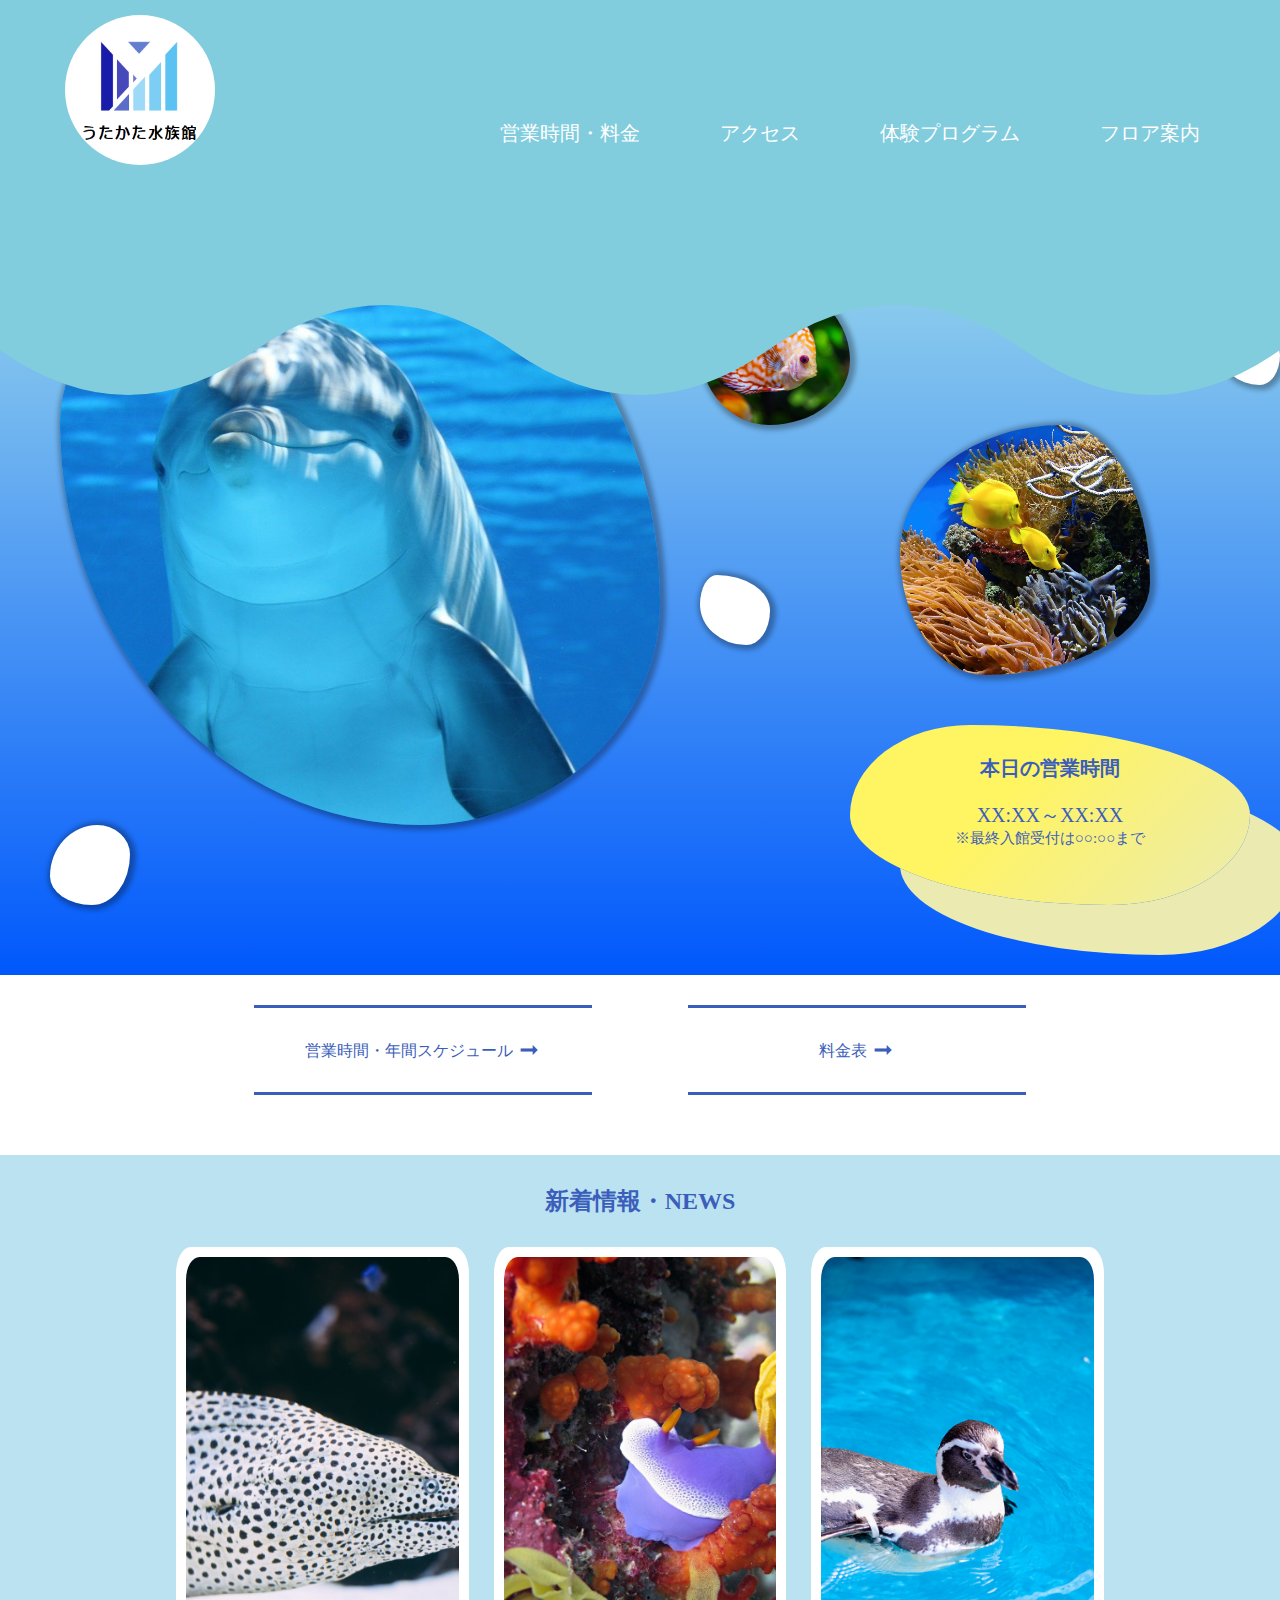
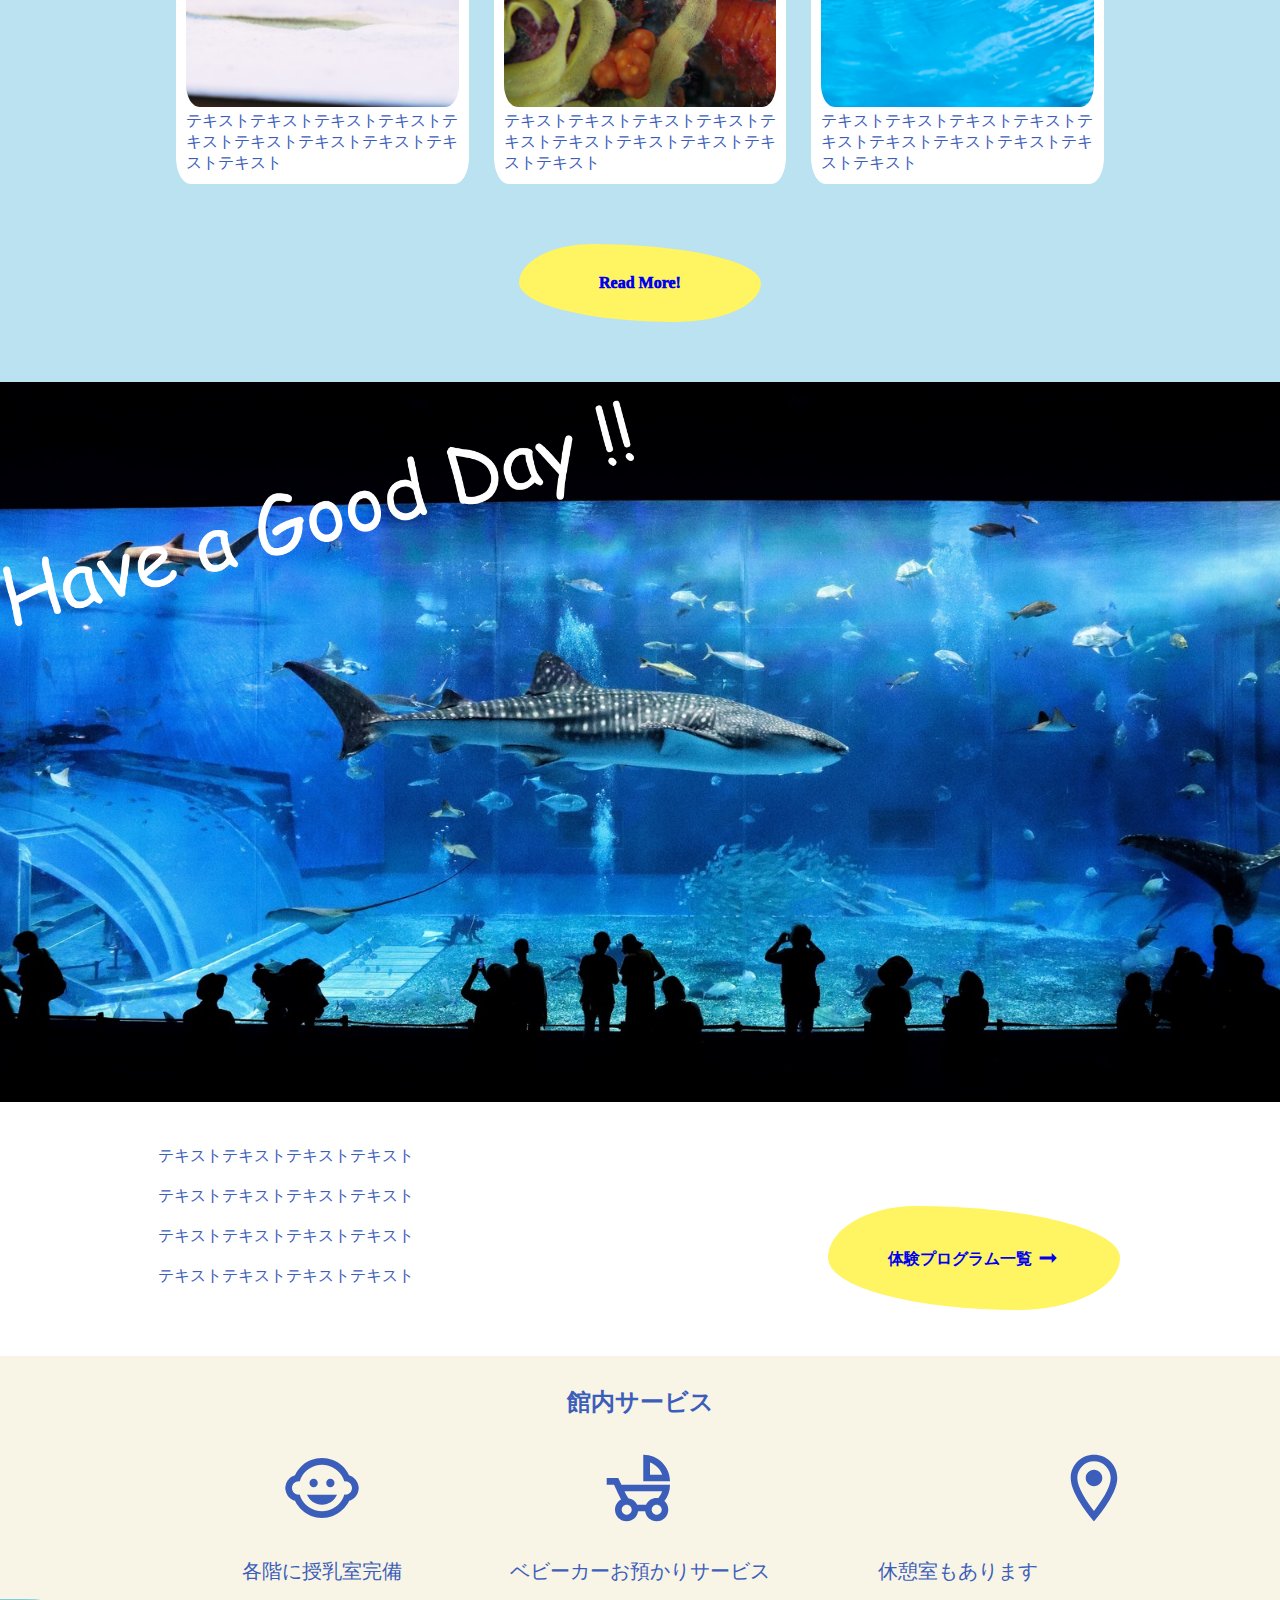
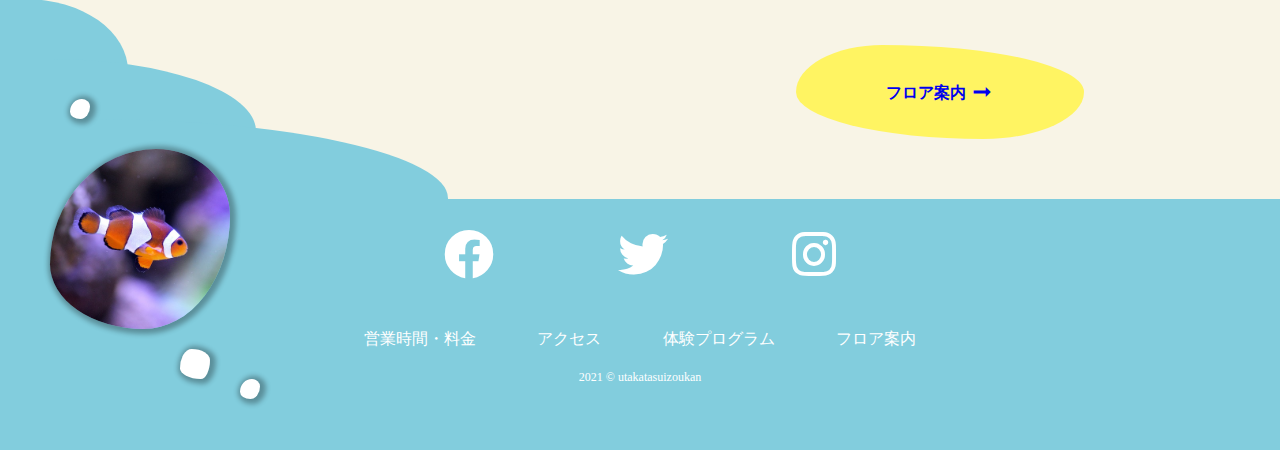
==== commit 10d12d4b: "全ファイルのレスポンシブ完成" ====
--- a/utakata/index.html
+++ b/utakata/index.html
@@ -4,15 +4,15 @@
   <meta charset="utf-8">
   <meta name=”viewport” content=”width=device-width,initial-scale=1.0″>
   <link rel="stylesheet" href="css/style.css">
+  <link href="https://fonts.googleapis.com/icon?family=Material+Icons" rel="stylesheet">
   <link href="https://fonts.googleapis.com/icon?family=Material+Icons+Outlined" rel="stylesheet">
   <link href="https://use.fontawesome.com/releases/v5.0.0/css/all.css" rel="stylesheet">
-
 </head>
 <body>
   <header id="header">
     <div class="header-wrapper">
-      <div class="logo-img"></div>
-      <nav>
+        <img class="logo-img" src="img/logo.png" alt="">
+      <nav class="header-menu">
         <ul>
           <li><a href="price.html#schedule">営業時間・料金</a></li>
           <li><a href="acsess.html#acsess-map">アクセス</a></li>
@@ -20,11 +20,26 @@
           <li><a href="#">フロア案内</a></li>
         </ul>
       </nav>
+      <div class="sp-menu">
+        <span class="material-icons" id="open">menu</span>
+      </div>
     </div>
+    
     <svg xmlns="http://www.w3.org/2000/svg" xmlns:xlink="http://www.w3.org/1999/xlink" viewBox="0 0 100 100" preserveAspectRatio="none" id="svg-bg">
       <path d="M0,0 v50 q10,10 20,0 t20,0 t20,0 t20,0 t20,0 v-50 Z" fill="#82cddd"></path>
     </svg>
   </header>
+  <div class="overlay">
+    <span class="material-icons" id="close">close</span>
+    <nav>
+      <ul>
+        <li><a href="price.html#schedule">営業時間・料金</a></li>
+        <li><a href="acsess.html#acsess-map">アクセス</a></li>
+        <li><a href="program.html#program">体験プログラム</a></li>
+        <li><a href="#">フロア案内</a></li>
+      </ul>
+    </nav>
+  </div>
 
   <main>
     <div id="top-wrapper">
@@ -40,11 +55,6 @@
         <p>XX:XX～XX:XX</p>
         <p>※最終入館受付は○○:○○まで</p> 
       </div>
-      <!-- <div class="today-sp">
-        <h4>本日の営業時間</h4>
-        <p>XX:XX～XX:XX</p>
-        <p>※最終入館受付は○○:○○まで</p>   
-      </div> -->
     </div>
     <div id="today-sp">
       <h4>本日の営業時間</h4>
--- a/utakata/css/style.css
+++ b/utakata/css/style.css
@@ -55,53 +55,16 @@
 #header .header-wrapper .logo-img {
   width: 150px;
   height: 150px;
-  background: url(../img/logo.png);
-  background-position: center;
-  background-size: cover;
   border-radius: 50%;
-  margin-left: 130px;
-  margin-top: 35px;
+  margin-left: 65px;
+  margin-top: 15px;
   cursor: pointer;
 }
 
-.logo-img::before, .logo-img::after {
-  content: "";
-  display: block;
-  position: absolute;
-  top: 35px;
-  left: 130px;
-  margin: auto;
-  width: 150px;
-  height: 150px;
-  border: 1px solid #1da1f2;
-  border-radius: 50%;
-  box-sizing: border-box;
-  pointer-events: none;
-}
-
-.logo-ing:hover {
-  box-shadow: 0 0 20px #1da1f2;
-}
-
-.logo-img:hover::before, 
-.logo-img:hover::after {
-  animation: pulsate 2s linear infinite;
-}
-
-.logo-img:hover::after {
-  animation-delay: 1s;
-}
-
-@keyframes pulsate {
-  0% {
-    transform: scale(1);
-    opacity: 1;
-  }
-
-  100% {
-    transform: scale(2);
-    opacity: 0;
-  }
+#header .header-wrapper .logo-img:hover {
+  opacity: 0.7;
+  transform: scale(1.2, 1.2);
+  transition: all 1s;
 }
 
 #header .header-wrapper ul {
@@ -126,6 +89,25 @@
   transition: all 1s;
 }
 
+/* ------------------------------------------
+モバイル版のみでのヘッダーメニュー（ハンバーガー）
+------------------------------------------ */
+.sp-menu {
+  display: none;
+  margin-left: auto;
+  margin-top: 30px;
+}
+
+.sp-menu #open {
+  font-size: 32px;
+  line-height: 32px;
+  cursor: pointer;
+  /* margin-left: 400px; */
+}
+
+.sp-menu #open.hide {
+  display: none;
+}
 
 #header #svg-bg {
   position: absolute;
@@ -133,6 +115,71 @@
   height: 100%;
   top: -100px;
   left: 0;
+}
+
+/* --------------------------------------------
+モバイル版のみで表示されるヘッダーメニュー
+-------------------------------------------- */
+.overlay {
+  position: fixed;
+  top: 0;
+  bottom: 0;
+  right: 0;
+  left: 0;
+  background: rgba(255, 255, 255, 0.9);
+  text-align: center;
+  padding: 64px;
+  opacity: 0;
+  pointer-events: none;
+  transition: opacity 0.6s;
+  z-index: 1;
+}
+
+.overlay.show {
+  opacity: 1;
+  pointer-events: auto;
+}
+
+.overlay #close {
+  position: absolute;
+  top: 16px;
+  right: 16px;
+  font-size: 32px;
+  cursor: pointer;
+}
+
+.overlay ul {
+  list-style: none;
+  margin: 0;
+  padding: 0;
+}
+
+.overlay li {
+  margin-top: 24px;
+  opacity: 0;
+  transform: translateY(16px); 
+  transition: opacity 0.3s, transform 0.3s;
+}
+
+.overlay.show li {
+  opacity: 1;
+  transform: none;
+}
+
+.overlay.show li:nth-child(1) {
+  transition-delay: 0.1s;
+}
+
+.overlay.show li:nth-child(2) {
+  transition-delay: 0.2s;
+}
+
+.overlay.show li:nth-child(3) {
+  transition-delay: 0.3s;
+}
+
+.overlay.show li:nth-child(4) {
+  transition-delay: 0.4s;
 }
 
 
@@ -234,7 +281,6 @@
   left: 1220px;
 }
 
-
 #top-wrapper .today {
   background: #FFF462;
   width: 400px;
@@ -249,7 +295,6 @@
   box-shadow: 50px 50px 0 #ebebb1;
   background: -webkit-linear-gradient(-45deg, #FFF462 40%, #ebebb1 100%); 
 }
-
 
 #top-wrapper .today h4 {
   margin-bottom: 20px;
@@ -511,7 +556,7 @@
 #footer .footer-menu ul {
   display: flex;
   justify-content: space-evenly;
-  margin-top: 50px;
+  margin: 50px 0 20px;
   align-items: center;
 }
 
@@ -623,12 +668,35 @@
     height: 20vh;
   }
   
-  #header .header-wrapper {
+  #header .header-wrapper ul {
     display: none;
   }
 
+  #header .header-wrapper .logo-img {
+    width: 70px;
+    height: 70px;
+    background-position: center;
+    background-size: cover;
+    border-radius: 50%;
+    margin-left: 60px;
+    margin-top: 25px;
+    cursor: pointer;
+  }
+
   #header #svg-bg {
-    height: 70%;
+    top: -220px
+  }
+
+
+  /* -------------------------------------
+  ヘッダーハンバーガーメニュー
+  ------------------------------------- */
+  .pc-menu {
+    display: none;
+  }
+
+  .sp-menu {
+    display: block;
   }
 
   /* --------------------------------
@@ -721,7 +789,6 @@
   #program-wrapper #slide {
     width: 100%;
     height: 50vh;
-    /* margin-bottom: 50px; */
     object-fit: cover;
     position: relative;
   }
@@ -803,9 +870,6 @@
     margin: 0 5px;
   }
 
-
-  
-
   #footer .fish-logo, .bubble5, .bubble6, .bubble7 {
     display: none;
   }
